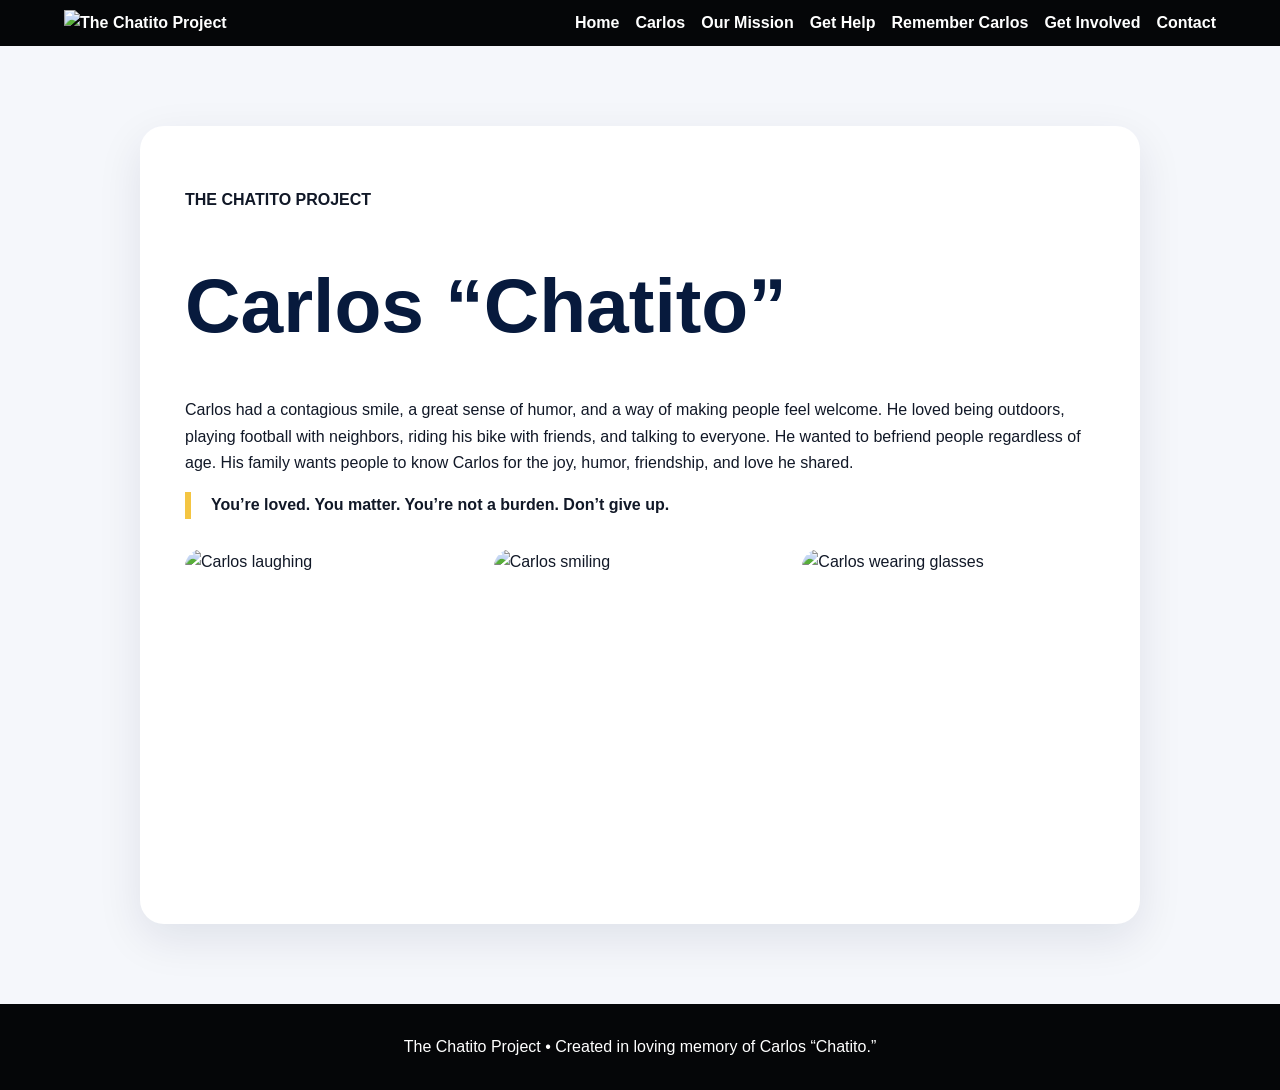
==== carlos.html @ 9a04dd7b "Add files via upload" ====
<!doctype html><html lang="en"><head><meta charset="utf-8"><meta name="viewport" content="width=device-width,initial-scale=1"><title>Carlos’s Story | The Chatito Project</title><link rel="stylesheet" href="styles.css"></head><body><nav><a href="index.html"><img src="assets/chatito-logo.svg" alt="The Chatito Project"></a><div><a href="index.html">Home</a><a href="carlos.html">Carlos</a><a href="mission.html">Our Mission</a><a href="resources.html">Get Help</a><a href="gallery.html">Remember Carlos</a><a href="get-involved.html">Get Involved</a><a href="contact.html">Contact</a></div></nav><main><div class="box"><p><strong>THE CHATITO PROJECT</strong></p><h1>Carlos “Chatito”</h1><p>Carlos had a contagious smile, a great sense of humor, and a way of making people feel welcome. He loved being outdoors, playing football with neighbors, riding his bike with friends, and talking to everyone. He wanted to befriend people regardless of age. His family wants people to know Carlos for the joy, humor, friendship, and love he shared.</p><div class="gold"><strong>You’re loved. You matter. You’re not a burden. Don’t give up.</strong></div><div class="photos"><img src="assets/carlos-3.jpeg" alt="Carlos laughing"><img src="assets/carlos-4.jpeg" alt="Carlos smiling"><img src="assets/carlos-5.jpeg" alt="Carlos wearing glasses"></div></div></main><footer>The Chatito Project • Created in loving memory of Carlos “Chatito.”</footer></body></html>
---- styles.css ----
*{box-sizing:border-box}body{margin:0;font-family:Arial,sans-serif;color:#111827;line-height:1.65}nav{position:sticky;top:0;background:#050608;padding:10px 5%;display:flex;align-items:center;justify-content:space-between;z-index:5}nav img{width:190px}nav div{display:flex;gap:16px;flex-wrap:wrap}nav a{color:white;text-decoration:none;font-weight:bold}main{min-height:80vh;padding:80px 7%;background:#f5f7fb}h1{font-size:clamp(2.4rem,6vw,5rem);color:#071a3d;line-height:1.05}h2{color:#071a3d}.box{max-width:1000px;margin:auto;background:white;padding:45px;border-radius:24px;box-shadow:0 15px 45px #071a3d18}.gold{border-left:6px solid #f4c542;padding-left:20px}.help{background:#fff7d6;border:2px solid #f4c542;padding:25px;border-radius:18px;margin-top:30px}.photos{display:grid;grid-template-columns:repeat(auto-fit,minmax(220px,1fr));gap:16px;margin-top:30px}.photos img{width:100%;height:330px;object-fit:cover;border-radius:18px}footer{background:#050608;color:#fff;text-align:center;padding:30px}button,.btn{display:inline-block;background:#f4c542;color:#111;padding:13px 18px;border-radius:10px;text-decoration:none;font-weight:900}@media(max-width:800px){nav{align-items:flex-start}nav div{display:none}nav img{width:165px}}
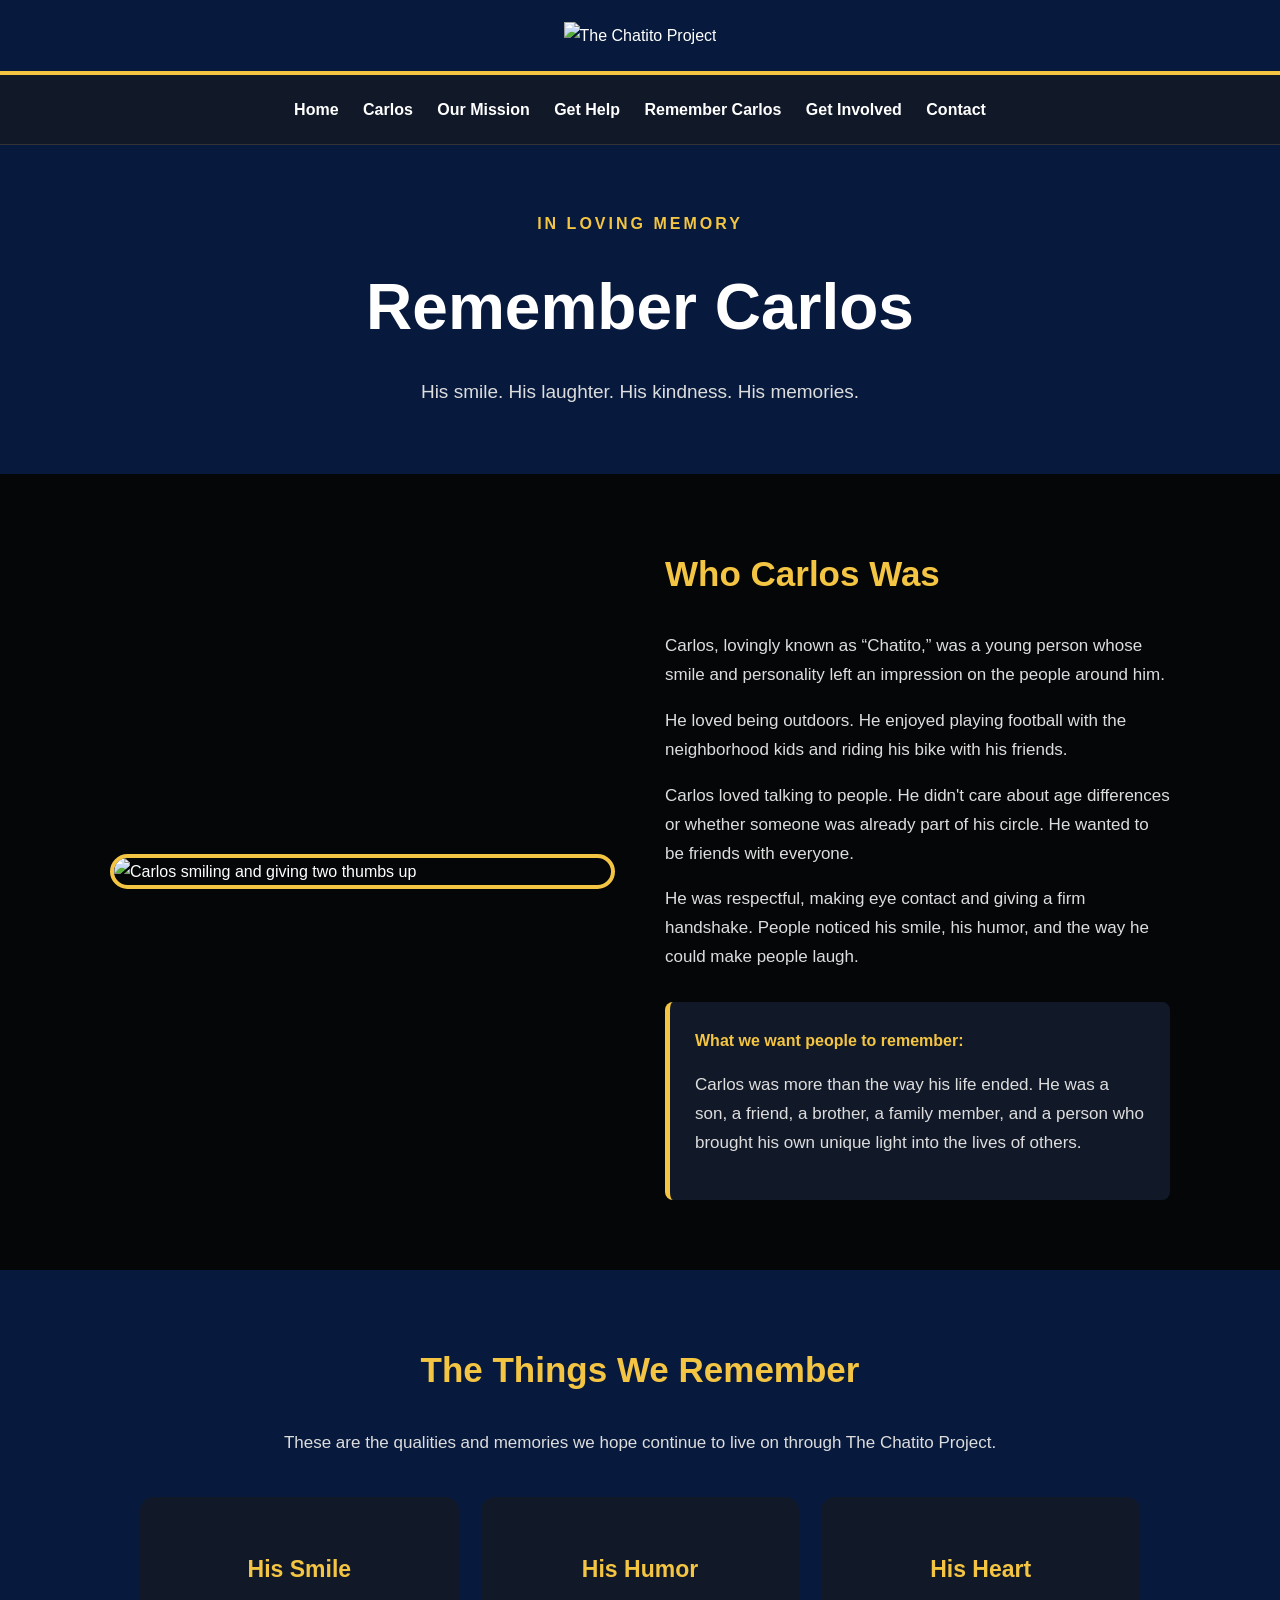
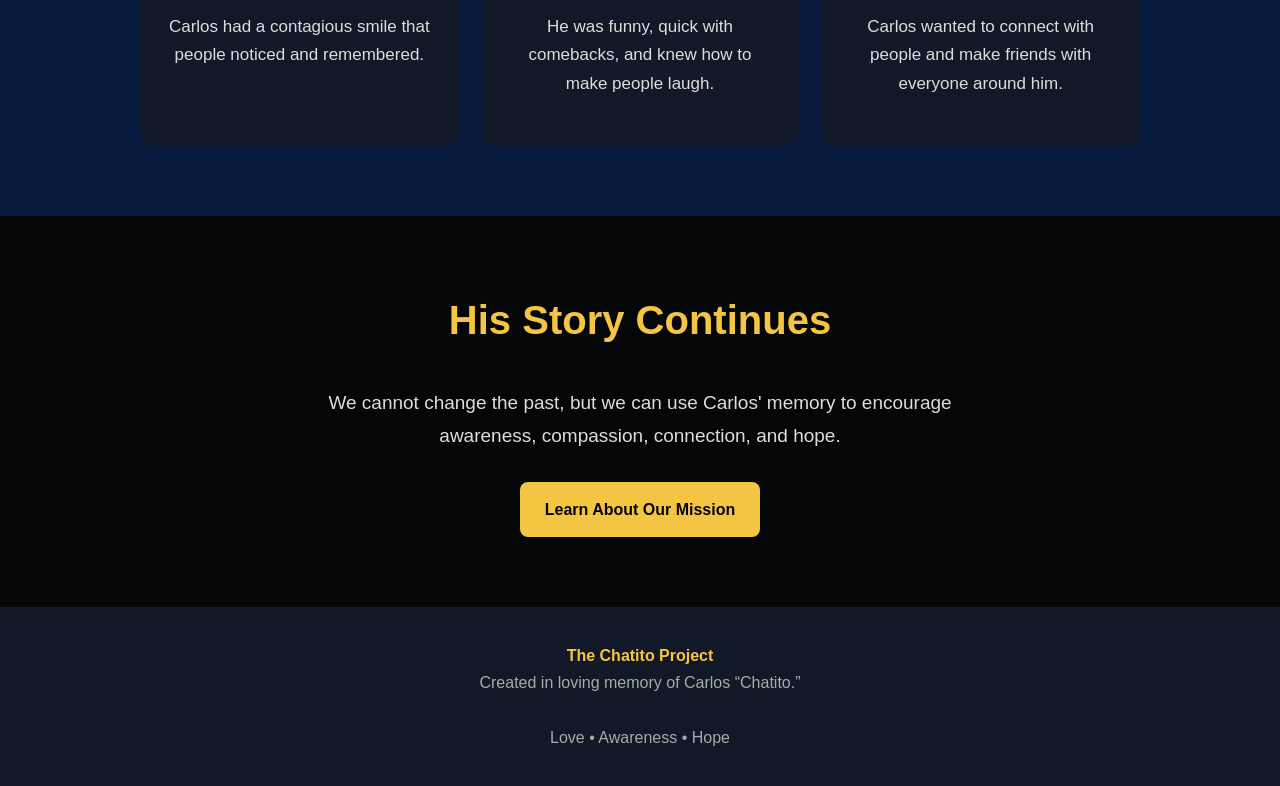
==== commit 33c2d494: "Revamp Carlos page with new layout and styles Updated the HTML structure and content for the Carlos " ====
--- a/carlos.html
+++ b/carlos.html
@@ -1 +1,368 @@
-<!doctype html><html lang="en"><head><meta charset="utf-8"><meta name="viewport" content="width=device-width,initial-scale=1"><title>Carlos’s Story | The Chatito Project</title><link rel="stylesheet" href="styles.css"></head><body><nav><a href="index.html"><img src="assets/chatito-logo.svg" alt="The Chatito Project"></a><div><a href="index.html">Home</a><a href="carlos.html">Carlos</a><a href="mission.html">Our Mission</a><a href="resources.html">Get Help</a><a href="gallery.html">Remember Carlos</a><a href="get-involved.html">Get Involved</a><a href="contact.html">Contact</a></div></nav><main><div class="box"><p><strong>THE CHATITO PROJECT</strong></p><h1>Carlos “Chatito”</h1><p>Carlos had a contagious smile, a great sense of humor, and a way of making people feel welcome. He loved being outdoors, playing football with neighbors, riding his bike with friends, and talking to everyone. He wanted to befriend people regardless of age. His family wants people to know Carlos for the joy, humor, friendship, and love he shared.</p><div class="gold"><strong>You’re loved. You matter. You’re not a burden. Don’t give up.</strong></div><div class="photos"><img src="assets/carlos-3.jpeg" alt="Carlos laughing"><img src="assets/carlos-4.jpeg" alt="Carlos smiling"><img src="assets/carlos-5.jpeg" alt="Carlos wearing glasses"></div></div></main><footer>The Chatito Project • Created in loving memory of Carlos “Chatito.”</footer></body></html>+<!DOCTYPE html>
+<html lang="en">
+<head>
+  <meta charset="UTF-8">
+  <meta name="viewport" content="width=device-width, initial-scale=1.0">
+
+  <title>Remember Carlos | The Chatito Project</title>
+
+  <style>
+    * {
+      box-sizing: border-box;
+    }
+
+    body {
+      margin: 0;
+      font-family: Arial, Helvetica, sans-serif;
+      background: #050608;
+      color: #ffffff;
+      line-height: 1.7;
+    }
+
+    header {
+      background: #071a3d;
+      padding: 22px 20px;
+      text-align: center;
+      border-bottom: 4px solid #f4c542;
+    }
+
+    header img {
+      width: 190px;
+      max-width: 80%;
+    }
+
+    nav {
+      background: #111827;
+      padding: 16px 10px;
+      text-align: center;
+      position: sticky;
+      top: 0;
+      z-index: 10;
+      border-bottom: 1px solid #333;
+    }
+
+    nav a {
+      color: #ffffff;
+      text-decoration: none;
+      margin: 5px 10px;
+      font-weight: bold;
+      display: inline-block;
+    }
+
+    nav a:hover {
+      color: #f4c542;
+    }
+
+    .hero {
+      text-align: center;
+      padding: 65px 20px;
+      background: #071a3d;
+    }
+
+    .eyebrow {
+      color: #f4c542;
+      font-weight: bold;
+      letter-spacing: 3px;
+    }
+
+    .hero h1 {
+      font-size: clamp(40px, 7vw, 64px);
+      margin: 15px 0;
+    }
+
+    .hero p {
+      max-width: 700px;
+      margin: auto;
+      color: #dddddd;
+      font-size: 19px;
+    }
+
+    .section {
+      max-width: 1100px;
+      margin: auto;
+      padding: 70px 20px;
+    }
+
+    .story-grid {
+      display: grid;
+      grid-template-columns: 1fr 1fr;
+      gap: 50px;
+      align-items: center;
+    }
+
+    .story-photo img {
+      width: 100%;
+      display: block;
+      border-radius: 18px;
+      border: 4px solid #f4c542;
+    }
+
+    h2 {
+      color: #f4c542;
+      font-size: 35px;
+      margin-top: 0;
+    }
+
+    p {
+      color: #dddddd;
+      font-size: 17px;
+    }
+
+    .memory-box {
+      margin-top: 30px;
+      padding: 25px;
+      background: #111827;
+      border-left: 5px solid #f4c542;
+      border-radius: 8px;
+    }
+
+    .memory-box strong {
+      color: #f4c542;
+    }
+
+    .values {
+      background: #071a3d;
+    }
+
+    .values-grid {
+      max-width: 1000px;
+      margin: auto;
+      display: grid;
+      grid-template-columns: repeat(3, 1fr);
+      gap: 22px;
+    }
+
+    .value-card {
+      background: #111827;
+      padding: 30px 25px;
+      border-radius: 14px;
+      text-align: center;
+    }
+
+    .value-card h3 {
+      color: #f4c542;
+      font-size: 23px;
+    }
+
+    .closing {
+      text-align: center;
+      padding: 70px 20px;
+    }
+
+    .closing h2 {
+      font-size: 40px;
+    }
+
+    .closing p {
+      max-width: 700px;
+      margin: auto;
+      font-size: 19px;
+    }
+
+    .button {
+      display: inline-block;
+      margin-top: 30px;
+      padding: 14px 25px;
+      background: #f4c542;
+      color: #050608;
+      text-decoration: none;
+      font-weight: bold;
+      border-radius: 8px;
+    }
+
+    footer {
+      background: #111827;
+      text-align: center;
+      padding: 35px 20px;
+      color: #aaaaaa;
+    }
+
+    footer strong {
+      color: #f4c542;
+    }
+
+    @media (max-width: 800px) {
+      .story-grid {
+        grid-template-columns: 1fr;
+      }
+
+      .values-grid {
+        grid-template-columns: 1fr;
+      }
+    }
+
+    @media (max-width: 500px) {
+      nav a {
+        margin: 4px 6px;
+        font-size: 14px;
+      }
+
+      .section {
+        padding: 50px 18px;
+      }
+    }
+  </style>
+</head>
+
+<body>
+
+<header>
+  <img
+    src="https://thechatitoproject.org/chatito-logo.svg"
+    alt="The Chatito Project"
+  >
+</header>
+
+<nav>
+  <a href="index.html">Home</a>
+  <a href="carlos.html">Carlos</a>
+  <a href="mission.html">Our Mission</a>
+  <a href="resources.html">Get Help</a>
+  <a href="gallery.html">Remember Carlos</a>
+  <a href="get-involved.html">Get Involved</a>
+  <a href="contact.html">Contact</a>
+</nav>
+
+<section class="hero">
+
+  <div class="eyebrow">IN LOVING MEMORY</div>
+
+  <h1>Remember Carlos</h1>
+
+  <p>
+    His smile. His laughter. His kindness. His memories.
+  </p>
+
+</section>
+
+<section class="section">
+
+  <div class="story-grid">
+
+    <div class="story-photo">
+
+      <img
+        src="https://thechatitoproject.org/IMG_0096.jpeg"
+        alt="Carlos smiling and giving two thumbs up"
+      >
+
+    </div>
+
+    <div>
+
+      <h2>Who Carlos Was</h2>
+
+      <p>
+        Carlos, lovingly known as “Chatito,” was a young person
+        whose smile and personality left an impression on the people
+        around him.
+      </p>
+
+      <p>
+        He loved being outdoors. He enjoyed playing football with
+        the neighborhood kids and riding his bike with his friends.
+      </p>
+
+      <p>
+        Carlos loved talking to people. He didn't care about age
+        differences or whether someone was already part of his
+        circle. He wanted to be friends with everyone.
+      </p>
+
+      <p>
+        He was respectful, making eye contact and giving a firm
+        handshake. People noticed his smile, his humor, and the way
+        he could make people laugh.
+      </p>
+
+      <div class="memory-box">
+
+        <strong>What we want people to remember:</strong>
+
+        <p>
+          Carlos was more than the way his life ended.
+          He was a son, a friend, a brother, a family member,
+          and a person who brought his own unique light into
+          the lives of others.
+        </p>
+
+      </div>
+
+    </div>
+
+  </div>
+
+</section>
+
+<section class="values">
+
+  <div class="section">
+
+    <div style="text-align:center; margin-bottom:40px;">
+
+      <h2>The Things We Remember</h2>
+
+      <p>
+        These are the qualities and memories we hope continue
+        to live on through The Chatito Project.
+      </p>
+
+    </div>
+
+    <div class="values-grid">
+
+      <div class="value-card">
+        <h3>His Smile</h3>
+        <p>
+          Carlos had a contagious smile that people noticed
+          and remembered.
+        </p>
+      </div>
+
+      <div class="value-card">
+        <h3>His Humor</h3>
+        <p>
+          He was funny, quick with comebacks, and knew how
+          to make people laugh.
+        </p>
+      </div>
+
+      <div class="value-card">
+        <h3>His Heart</h3>
+        <p>
+          Carlos wanted to connect with people and make friends
+          with everyone around him.
+        </p>
+      </div>
+
+    </div>
+
+  </div>
+
+</section>
+
+<section class="closing">
+
+  <h2>His Story Continues</h2>
+
+  <p>
+    We cannot change the past, but we can use Carlos' memory
+    to encourage awareness, compassion, connection, and hope.
+  </p>
+
+  <a class="button" href="mission.html">
+    Learn About Our Mission
+  </a>
+
+</section>
+
+<footer>
+
+  <strong>The Chatito Project</strong><br>
+  Created in loving memory of Carlos “Chatito.”<br><br>
+  Love • Awareness • Hope
+
+</footer>
+
+</body>
+</html>
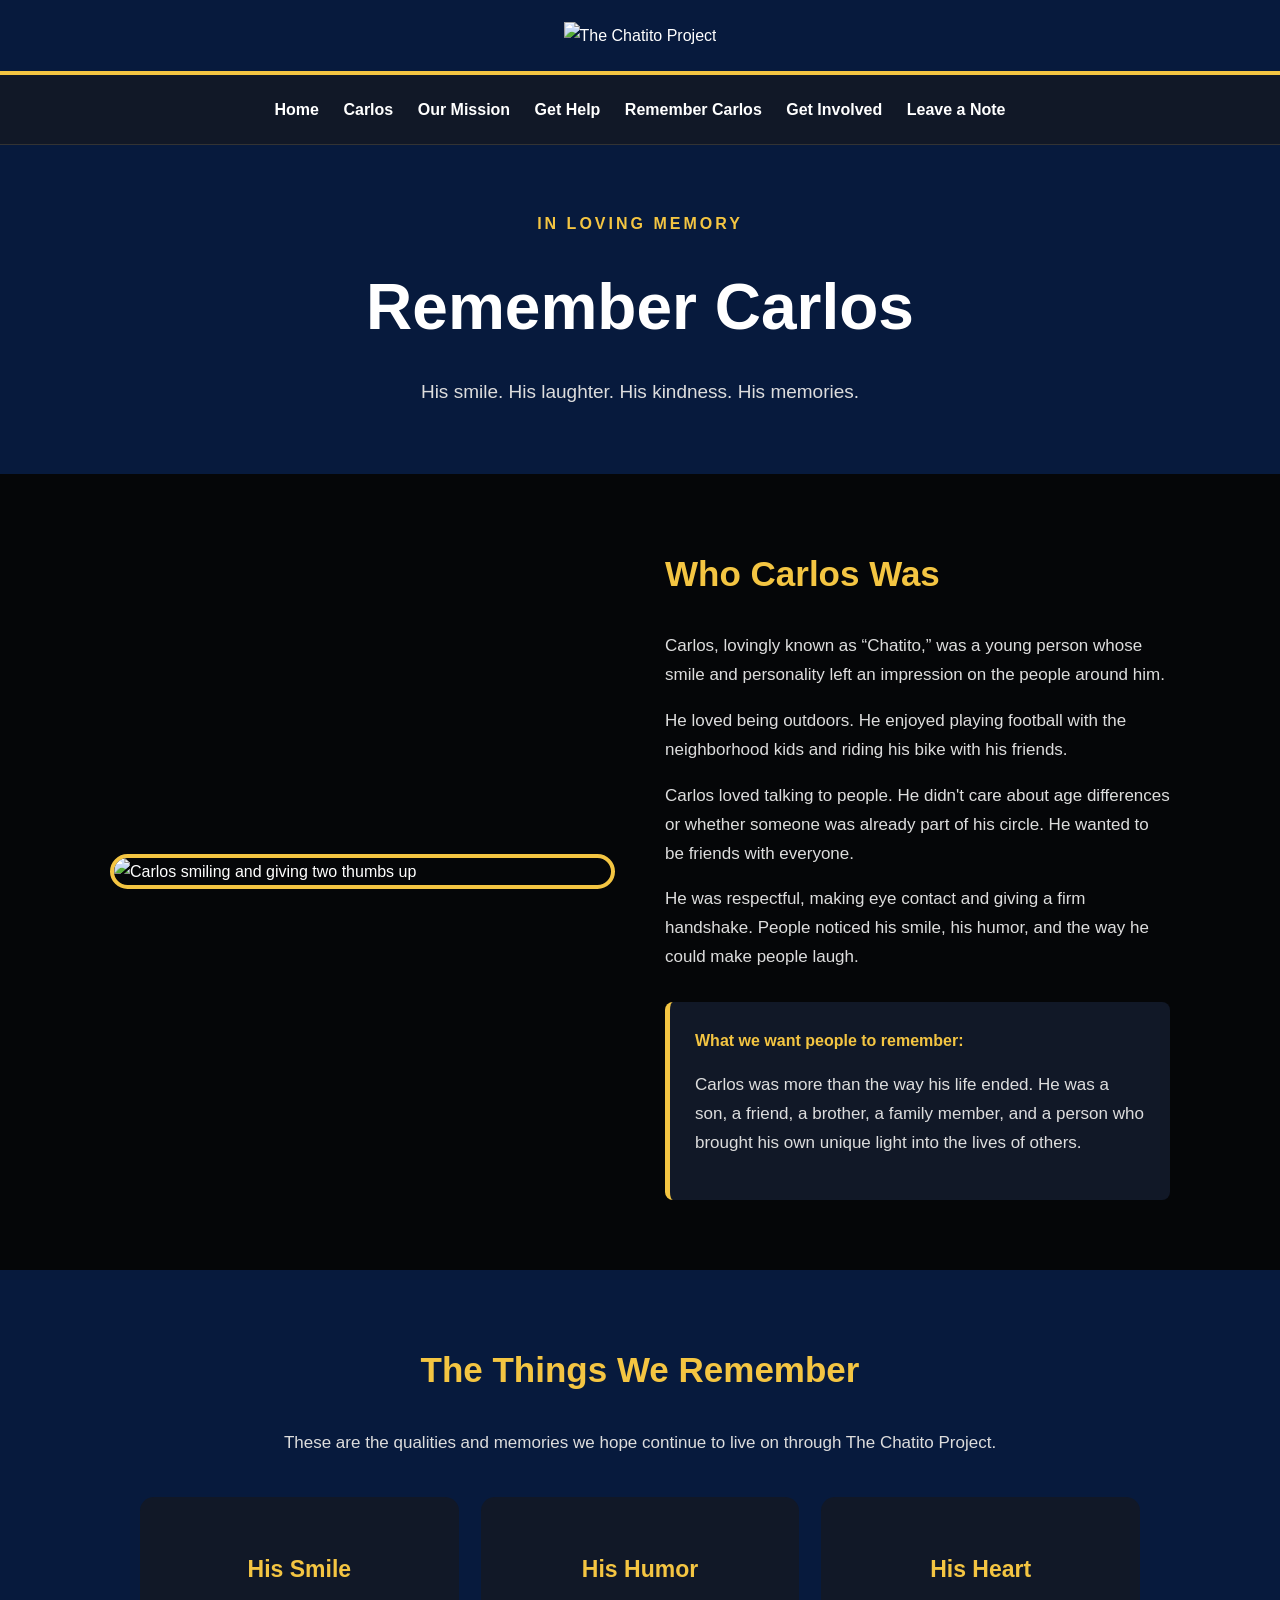
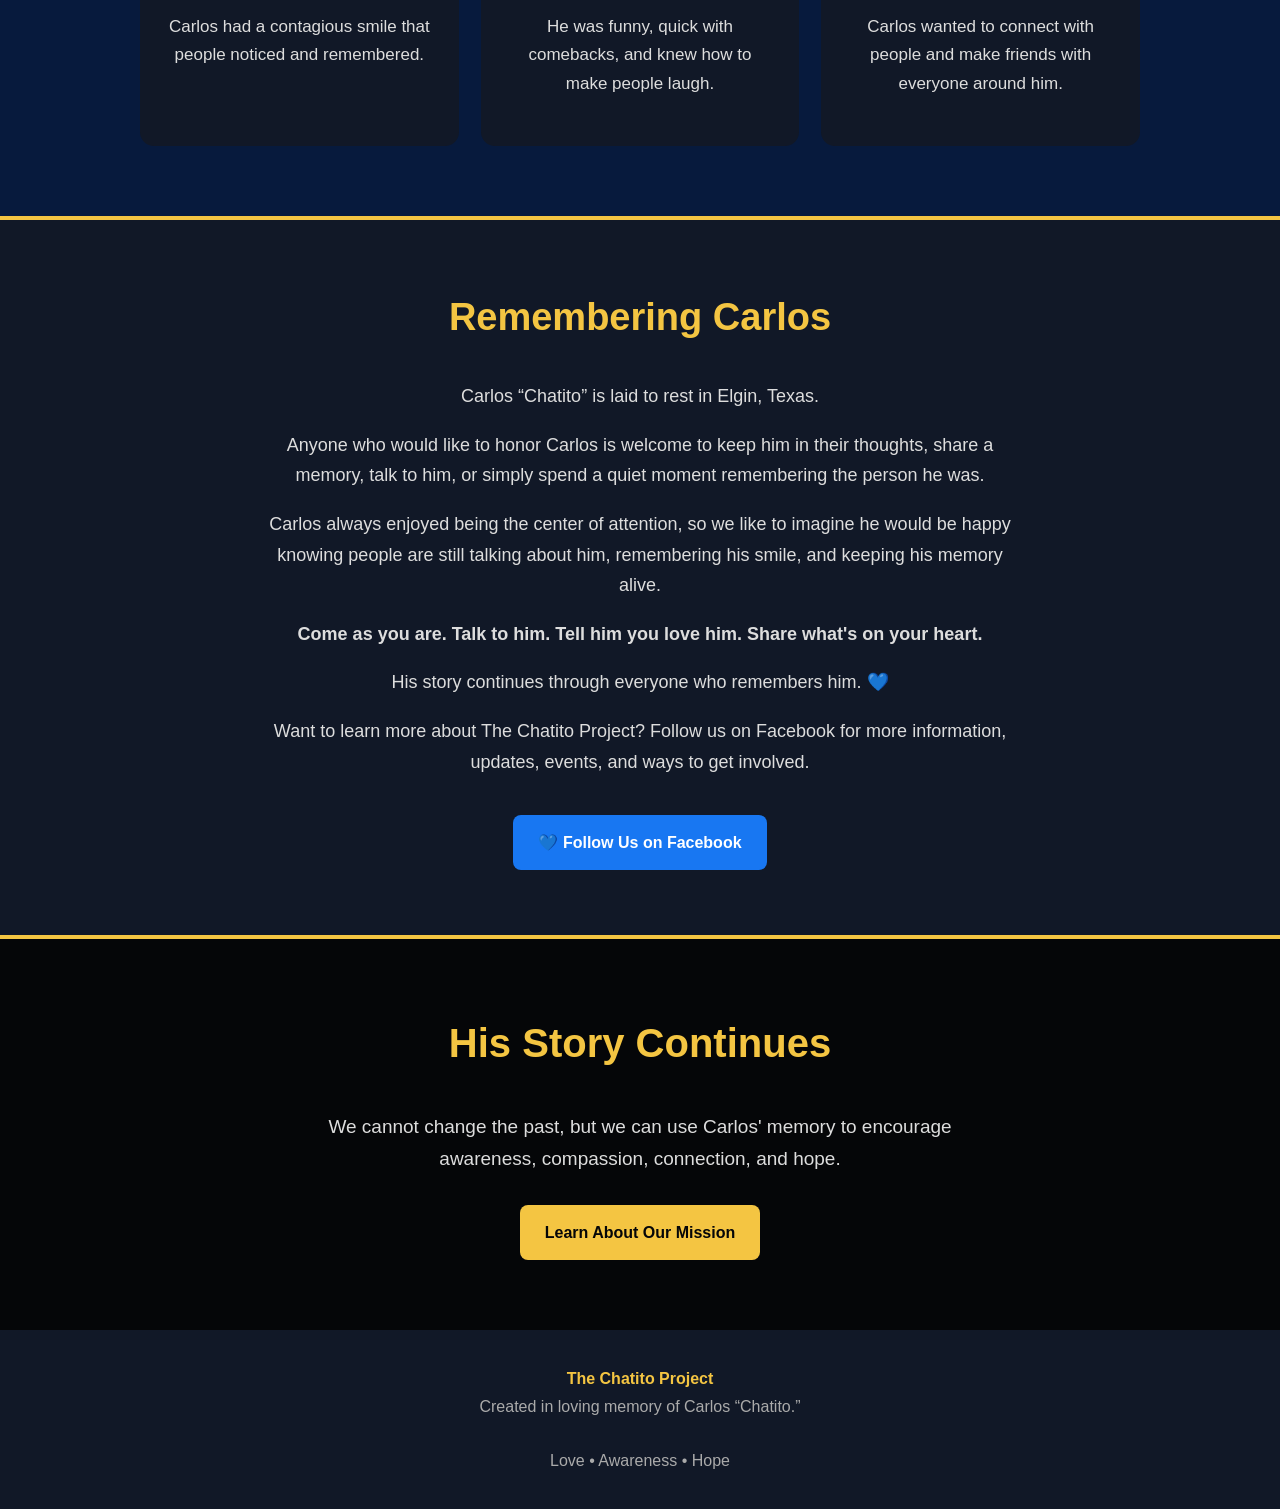
==== commit b295e47c: "Update carlos.html" ====
--- a/carlos.html
+++ b/carlos.html
@@ -142,6 +142,42 @@
     .value-card h3 {
       color: #f4c542;
       font-size: 23px;
+    }
+
+    .visit {
+      text-align: center;
+      background: #111827;
+      padding: 65px 25px;
+      border-top: 4px solid #f4c542;
+      border-bottom: 4px solid #f4c542;
+    }
+
+    .visit-content {
+      max-width: 750px;
+      margin: auto;
+    }
+
+    .visit h2 {
+      font-size: 38px;
+    }
+
+    .visit p {
+      font-size: 18px;
+    }
+
+    .facebook-button {
+      display: inline-block;
+      margin-top: 20px;
+      padding: 14px 25px;
+      background: #1877f2;
+      color: #ffffff;
+      text-decoration: none;
+      font-weight: bold;
+      border-radius: 8px;
+    }
+
+    .facebook-button:hover {
+      opacity: 0.9;
     }
 
     .closing {
@@ -200,6 +236,10 @@
       .section {
         padding: 50px 18px;
       }
+
+      .visit {
+        padding: 50px 18px;
+      }
     }
   </style>
 </head>
@@ -207,20 +247,24 @@
 <body>
 
 <header>
+
   <img
     src="https://thechatitoproject.org/chatito-logo.svg"
     alt="The Chatito Project"
   >
+
 </header>
 
 <nav>
+
   <a href="index.html">Home</a>
   <a href="carlos.html">Carlos</a>
   <a href="mission.html">Our Mission</a>
   <a href="resources.html">Get Help</a>
   <a href="gallery.html">Remember Carlos</a>
   <a href="get-involved.html">Get Involved</a>
-  <a href="contact.html">Contact</a>
+  <a href="contact.html">Leave a Note</a>
+
 </nav>
 
 <section class="hero">
@@ -312,30 +356,92 @@
     <div class="values-grid">
 
       <div class="value-card">
+
         <h3>His Smile</h3>
+
         <p>
           Carlos had a contagious smile that people noticed
           and remembered.
         </p>
+
       </div>
 
       <div class="value-card">
+
         <h3>His Humor</h3>
+
         <p>
           He was funny, quick with comebacks, and knew how
           to make people laugh.
         </p>
+
       </div>
 
       <div class="value-card">
+
         <h3>His Heart</h3>
+
         <p>
           Carlos wanted to connect with people and make friends
           with everyone around him.
         </p>
+
       </div>
 
     </div>
+
+  </div>
+
+</section>
+
+<section class="visit">
+
+  <div class="visit-content">
+
+    <h2>Remembering Carlos</h2>
+
+    <p>
+      Carlos “Chatito” is laid to rest in Elgin, Texas.
+    </p>
+
+    <p>
+      Anyone who would like to honor Carlos is welcome to keep him
+      in their thoughts, share a memory, talk to him, or simply
+      spend a quiet moment remembering the person he was.
+    </p>
+
+    <p>
+      Carlos always enjoyed being the center of attention, so we
+      like to imagine he would be happy knowing people are still
+      talking about him, remembering his smile, and keeping his
+      memory alive.
+    </p>
+
+    <p>
+      <strong>
+        Come as you are. Talk to him. Tell him you love him.
+        Share what's on your heart.
+      </strong>
+    </p>
+
+    <p>
+      His story continues through everyone who remembers him. 💙
+    </p>
+
+    <p>
+      Want to learn more about The Chatito Project?
+      Follow us on Facebook for more information, updates,
+      events, and ways to get involved.
+    </p>
+
+    <a
+      class="facebook-button"
+      href="https://www.facebook.com/share/18CT5W21ZF/?mibextid=wwXIfr"
+      target="_blank"
+      rel="noopener noreferrer"
+    >
+      💙 Follow Us on Facebook
+    </a>
 
   </div>
 
@@ -359,7 +465,9 @@
 <footer>
 
   <strong>The Chatito Project</strong><br>
+
   Created in loving memory of Carlos “Chatito.”<br><br>
+
   Love • Awareness • Hope
 
 </footer>
